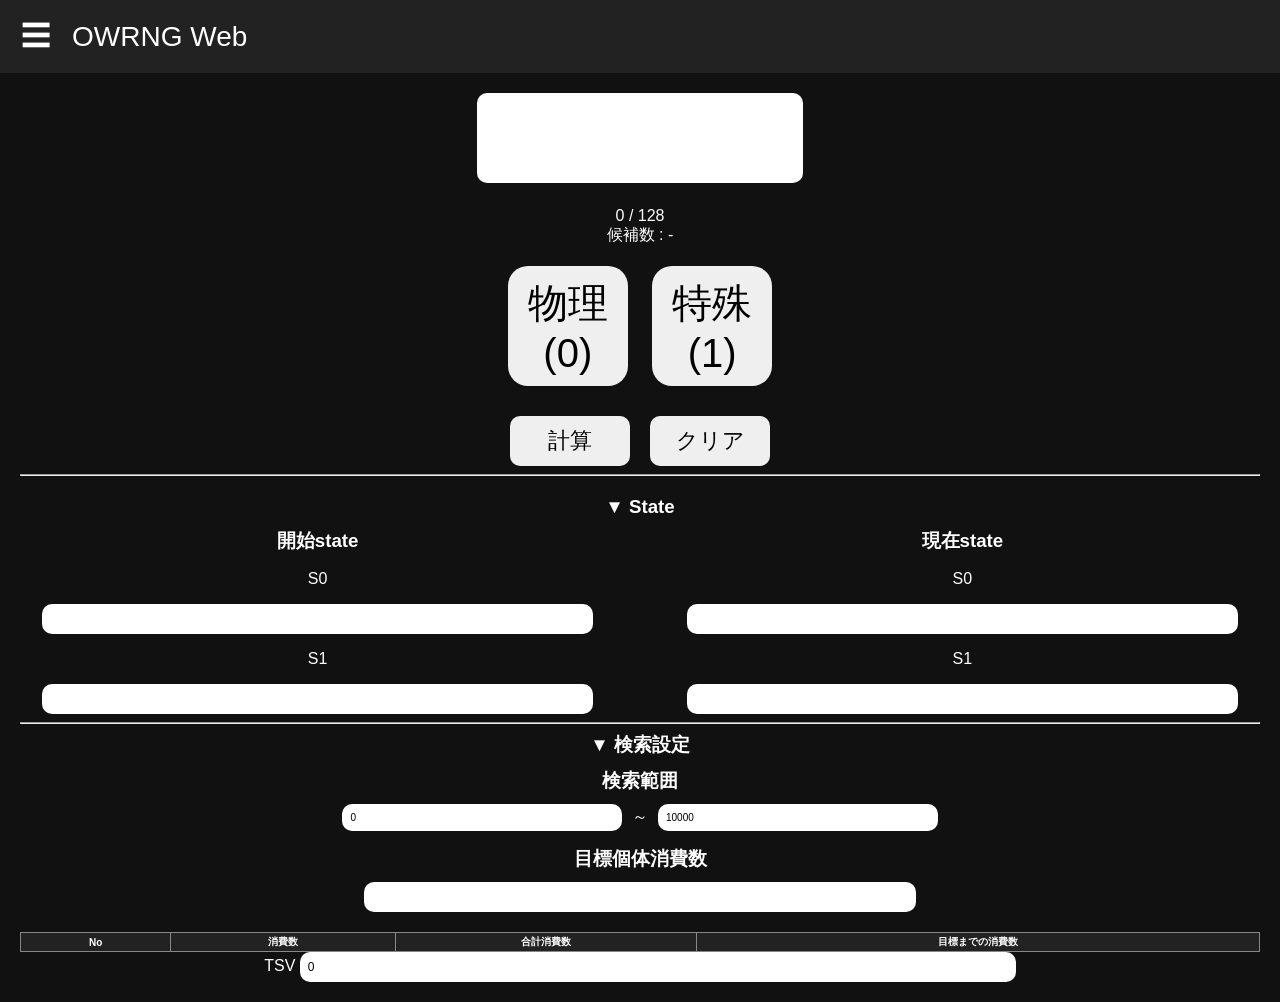
==== index.html @ 02ece43f "Cleanup" ====
<!DOCTYPE html>
<html lang="ja">
<head>
<meta charset="UTF-8">
<meta name="viewport" content="width=device-width, initial-scale=1.0, maximum-scale=1.0, user-scalable=no">
<title>OWRNG Web</title>

<link rel="stylesheet" href="style.css">
</head>
<body>

<header>
<button id="menuButton" onclick="toggleMenu()">☰</button>
OWRNG Web
</header>

<div id="menu">
<button onclick="showPage('seedPage')">Seed計算</button>
<button onclick="showPage('tsvPage')">TSV計算</button>
</div>
<div id="overlay"
onclick="closeMenu()">
</div>
 
<div id="seedPage" class="page active">

<textarea
 id="bitsInput"
 inputmode="numeric"
 autocomplete="off"
 autocorrect="off"
 autocapitalize="off"
 spellcheck="false"
 oninput="checkAutoCalculate()">
</textarea>

<div class="statusBar">

<div id="counter">
    0 / 128
</div>

<div id="currentResult">
候補数 : -
</div>

</div>

<div class="bitButtons">
<button onclick="appendBit('0')">物理(0)</button>
<button onclick="appendBit('1')">特殊(1)</button>
</div>

<div class="topButtons">

<button
 class="actionButton"
 onclick="calculate()">
計算
</button>

<button class="actionButton"
onclick="clearAll()">
クリア
</button>

</div>

<hr>

<div class="stateArea">

<div style="width:100%;">

<h3
 onclick="toggleStateSection()"
 id="stateTitle"
>
▼ State
</h3>

<div id="stateSection">

    <div class="stateBox">
<h3>開始state</h3>

<p>S0</p>
<input id="startS0">

<p>S1</p>
<input id="startS1">
</div>

<div class="stateBox">
<h3>現在state</h3>

<p>S0</p>
<input id="currentS0">

<p>S1</p>
<input id="currentS1">
        
</div> 

</div>

</div>

</div>

<hr>

<div id="motionResult"></div>

<h3
 onclick="toggleSearchSection()"
 id="searchTitle"
>
▼ 検索設定
</h3>

<div id="searchSection">

<div class="searchArea">

<div class="searchBox">

<h3>検索範囲</h3>

<div class="rangeRow">

<input id="rangeMin" value="0">

～

<input id="rangeMax" value="10000">

</div>

</div>

</div>

<div class="searchBox">

<h3>目標個体消費数</h3>

<input id="targetAdvance">

</div>

</div>







<div id="motionResult"></div>

<table id="consumeTable">

<tr>
<th style="width:12%">No</th>
<th style="width:18%">消費数</th>
<th style="width:24%">合計消費数</th>
<th style="width:45%">目標までの消費数</th>
</tr>

<tbody id="consumeBody">
</tbody>

</table>

<div id="tsvPage" class="page">
<h2>TSV計算</h2>
<p>TID</p>
<input id="tid">
<p>SID</p>
<input id="sid">
<br>
<button class="actionButton" onclick="calculateTSV()">TSV計算</button>
<div id="tsvResult">結果がここに表示されます</div>
</div>



<script src="script.js"></script>

</body>
</html>

TSV
<input
 id="tsv"
 type="number"
 value="0"
 min="0"
 max="4095"
>
---- style.css ----
html,body{
margin:0;
background:#111;
color:white;
font-family:sans-serif;
text-align:center;
touch-action:manipulation;
}
header{
background:#222;
padding:15px;
font-size:28px;
display:flex;
align-items:center;
}
#menuButton{
font-size:30px;
background:none;
border:none;
color:white;
margin-right:15px;
touch-action:manipulation;
}
#menu{
position:fixed;
top:0;
left:-250px;
width:250px;
height:100%;
background:#222;
transition:.3s;
padding-top:70px;
z-index:10; 
}
 #overlay{
position:fixed;
top:0;
left:0;
width:100%;
height:100%;
background:rgba(0,0,0,.4);
display:none;
z-index:5;
}
#menu button{
width:100%;
padding:20px;
font-size:22px;
border:none;
background:none;
color:white;
text-align:left;
touch-action:manipulation;
}
.page{display:none;padding:20px}
.active{display:block}

#bitsInput{
width:34ch;
height:90px;
padding:4px;
font-family:monospace;
font-size:16px;
line-height:1.2;
white-space:pre;
overflow:auto;
resize:none;
border:none;
border-radius:10px;
box-sizing:border-box;
}

button{
touch-action:manipulation;
}

.bitButtons button{
width:120px;
height:120px;
font-size:40px;
margin:10px;
border:none;
border-radius:20px;
}

.actionButton{
 width:120px;
 height:50px;
 font-size:22px;
 border:none;
 border-radius:10px;
}

input{
 width:90%;
 max-width:700px;
 padding:8px;
 font-size:12px;
 border:none;
 border-radius:10px;
}

#counter,#result,#tsvResult{
margin-top:20px;
font-size:24px;
}

.topButtons{
 display:flex;
 justify-content:center;
 gap:20px;
 margin-top:20px;
}

.stateArea{
display:flex;
justify-content:space-between;
gap:20px;
margin-top:20px;
}

.stateBox{
width:48%;
}

#stateSection{
 display:flex;
 justify-content:space-between;
}

.searchArea{
 margin-top:10px;
}

.searchBox{
 width:48%;
 margin:0 auto 15px auto;
}

#consumeTable{
width:100%;
margin-top:20px;
border-collapse:collapse;
}

#consumeTable th,
#consumeTable td{
border:1px solid #888;
padding:8px;
text-align:center;
}

#consumeBody tr:nth-child(odd){
background:white;
color:black;
}

#consumeBody tr:nth-child(even){
background:#fff8dc;
color:black;
}

#consumeTable th{
background:#222;
}

.stateBox input{
font-size:12px;
padding:8px;
}

.statusBar{
 text-align:center;
 margin-bottom:10px;
}

#counter{
 font-size:16px;
}

#currentResult{
 font-size:16px;
}

.rangeRow{
 display:flex;
 justify-content:center;
 align-items:center;
 gap:10px;
 margin-top:8px;
}

#rangeMin,
#rangeMax{
 font-size:10px;
}

h3{
 margin-top:0;
 margin-bottom:10px;
}

#consumeTable{
 width:100%;
}

#consumeTable th,
#consumeTable td{
 padding:2px;
 font-size:10px;
}


@media (max-width: 600px){

 #consumeTable th,
 #consumeTable td{
  padding:2px;
  font-size:10px;
 }

}
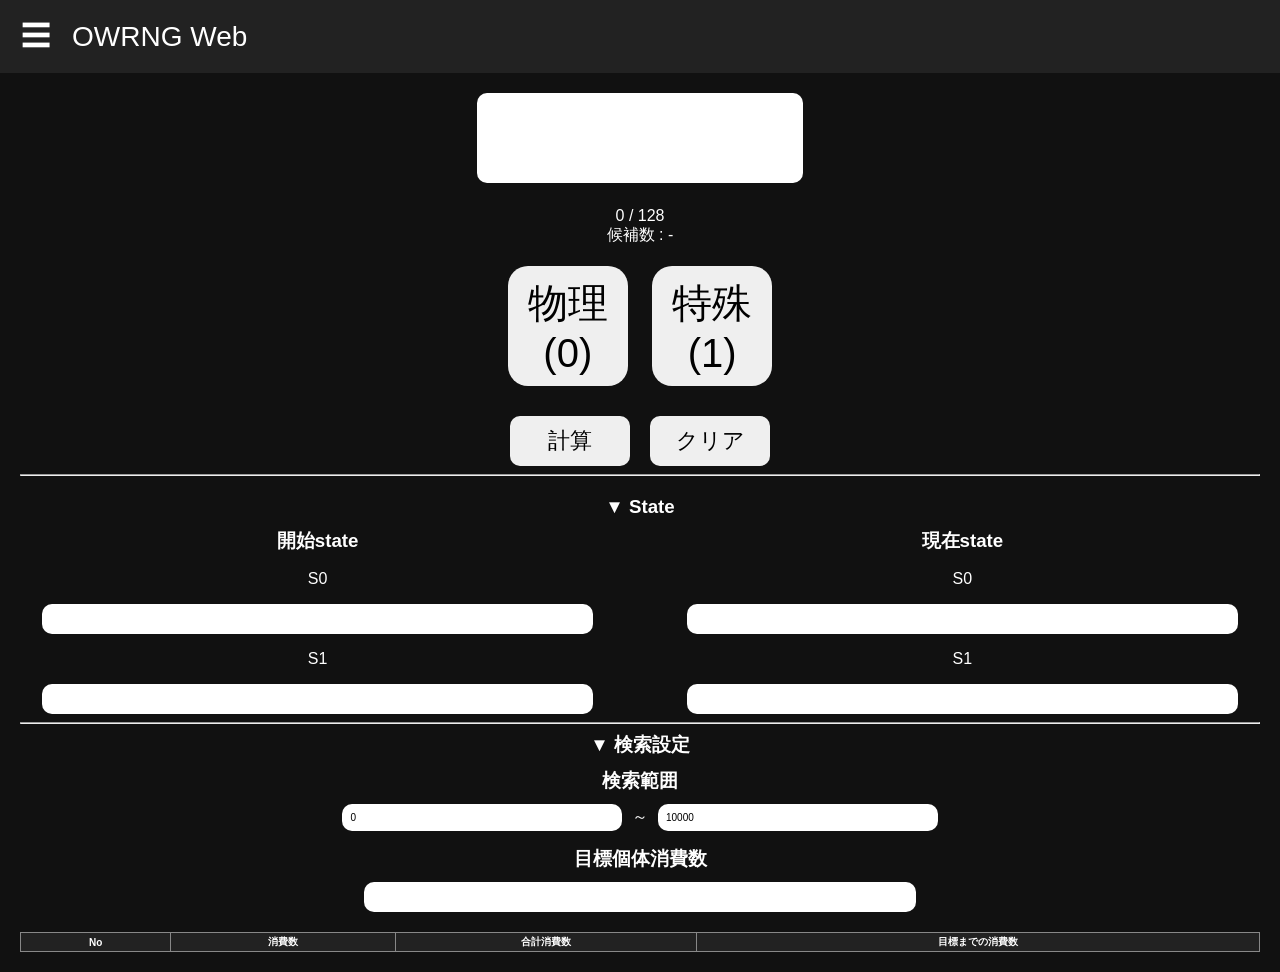
==== commit f9953f37: "Cleanup" ====
--- a/index.html
+++ b/index.html
@@ -18,6 +18,7 @@
 <div id="menu">
 <button onclick="showPage('seedPage')">Seed計算</button>
 <button onclick="showPage('tsvPage')">TSV計算</button>
+<button onclick="showPage('searchpage')">個体検索</button>
 </div>
 <div id="overlay"
 onclick="closeMenu()">
@@ -174,6 +175,8 @@
 
 </table>
 
+</div>
+
 <div id="tsvPage" class="page">
 <h2>TSV計算</h2>
 <p>TID</p>
@@ -185,12 +188,9 @@
 <div id="tsvResult">結果がここに表示されます</div>
 </div>
 
-
-
-<script src="script.js"></script>
-
-</body>
-</html>
+<div id="searchpage" class="page">
+
+<h2>個体検索</h2>
 
 TSV
 <input
@@ -199,4 +199,317 @@
  value="0"
  min="0"
  max="4095"
->+>
+
+<p>
+<input
+ type="checkbox"
+ id="shinyCharm"
+>
+光るお守り
+</p>
+
+<p>
+<input
+ type="checkbox"
+ id="markCharm"
+>
+証のお守り
+</p>
+
+<p>S0</p>
+<input id="searchS0">
+
+<p>S1</p>
+<input id="searchS1">
+
+<p>検索範囲</p>
+
+<input id="searchRangeMin" value="0">
+
+～
+
+<input id="searchRangeMax" value="10000">
+
+<button onclick="searchPokemon()">
+個体検索
+</button>
+
+<p>特性</p>
+
+<select id="abilityFilter">
+<option value="">-</option>
+<option value="0">特性1</option>
+<option value="1">特性2</option>
+</select>
+
+<p>性別</p>
+
+<select id="genderFilter">
+
+<option value="">
+-
+</option>
+
+<option value="0">
+♂
+</option>
+
+<option value="1">
+♀
+</option>
+
+</select>
+
+<p>色違い</p>
+
+<select id="shinyFilter">
+
+<option value="">
+-
+</option>
+
+<option value="1">
+◆
+</option>
+
+<option value="2">
+★
+</option>
+
+<option value="3">
+◆/★
+</option>
+
+</select>
+
+<p>あかし</p>
+
+<select id="markFilter">
+
+<option value="">
+-
+</option>
+
+<option value="みたことのない">
+みたことのない
+</option>
+
+<option value="ときどきみる">
+ときどきみる
+</option>
+
+<option value="どんてん">
+どんてん
+</option>
+
+<option value="あめふり">
+あめふり
+</option>
+
+<option value="こうせつ">
+こうせつ
+</option>
+
+<option value="ごうせつ">
+ごうせつ
+</option>
+
+<option value="のうむ">
+のうむ
+</option>
+
+<option value="さじん">
+さじん
+</option>
+
+<option value="いかづち">
+いかづち
+</option>
+
+<option value="かんそう">
+かんそう
+</option>
+
+<option value="時間帯">
+時間帯
+</option>
+
+<option value="つりあげられた">
+つりあげられた
+</option>
+
+<option value="わんぱく">
+わんぱく
+</option>
+
+<option value="のうてんき">
+のうてんき
+</option>
+
+<option value="きんちょう">
+きんちょう
+</option>
+
+<option value="きたい">
+きたい
+</option>
+
+<option value="カリスマ">
+カリスマ
+</option>
+
+<option value="れいせい">
+れいせい
+</option>
+
+<option value="じょうねつ">
+じょうねつ
+</option>
+
+<option value="ゆだん">
+ゆだん
+</option>
+
+<option value="たこう">
+たこう
+</option>
+
+<option value="ふんぬ">
+ふんぬ
+</option>
+
+<option value="びしょう">
+びしょう
+</option>
+
+<option value="ひそう">
+ひそう
+</option>
+
+<option value="かいちょう">
+かいちょう
+</option>
+
+<option value="げきはつ">
+げきはつ
+</option>
+
+<option value="りせい">
+りせい
+</option>
+
+<option value="ほんのう">
+ほんのう
+</option>
+
+<option value="こうかつ">
+こうかつ
+</option>
+
+<option value="こわもて">
+こわもて
+</option>
+
+<option value="やさがた">
+やさがた
+</option>
+
+<option value="どうよう">
+どうよう
+</option>
+
+<option value="こうよう">
+こうよう
+</option>
+
+<option value="けんたい">
+けんたい
+</option>
+
+<option value="じしん">
+じしん
+</option>
+
+<option value="ふしん">
+ふしん
+</option>
+
+<option value="ぼくとつ">
+ぼくとつ
+</option>
+
+<option value="ふじゅん">
+ふじゅん
+</option>
+
+<option value="げんき">
+げんき
+</option>
+
+<option value="ふちょう">
+ふちょう
+</option>
+
+</select>
+
+<p>個体値</p>
+
+H <input id="ivH" value="">
+A <input id="ivA" value="">
+B <input id="ivB" value="">
+C <input id="ivC" value="">
+D <input id="ivD" value="">
+S <input id="ivS" value="">
+
+<div id="searchResult"></div>
+
+<p>性格</p>
+
+<select id="natureFilter">
+
+<option value="">-</option>
+
+<option value="さみしがり">さみしがり</option>
+<option value="いじっぱり">いじっぱり</option>
+<option value="やんちゃ">やんちゃ</option>
+<option value="ゆうかん">ゆうかん</option>
+
+<option value="ずぶとい">ずぶとい</option>
+<option value="わんぱく">わんぱく</option>
+<option value="のうてんき">のうてんき</option>
+<option value="のんき">のんき</option>
+
+<option value="ひかえめ">ひかえめ</option>
+<option value="おっとり">おっとり</option>
+<option value="うっかりや">うっかりや</option>
+<option value="れいせい">れいせい</option>
+
+<option value="おだやか">おだやか</option>
+<option value="おとなしい">おとなしい</option>
+<option value="しんちょう">しんちょう</option>
+<option value="なまいき">なまいき</option>
+
+<option value="おくびょう">おくびょう</option>
+<option value="せっかち">せっかち</option>
+<option value="ようき">ようき</option>
+<option value="むじゃき">むじゃき</option>
+
+<option value="てれや">てれや</option>
+<option value="がんばりや">がんばりや</option>
+<option value="すなお">すなお</option>
+<option value="きまぐれ">きまぐれ</option>
+<option value="まじめ">まじめ</option>
+
+</select>
+
+</select>
+
+</div>
+
+<script src="script.js"></script>
+
+</body>
+</html>
+
+
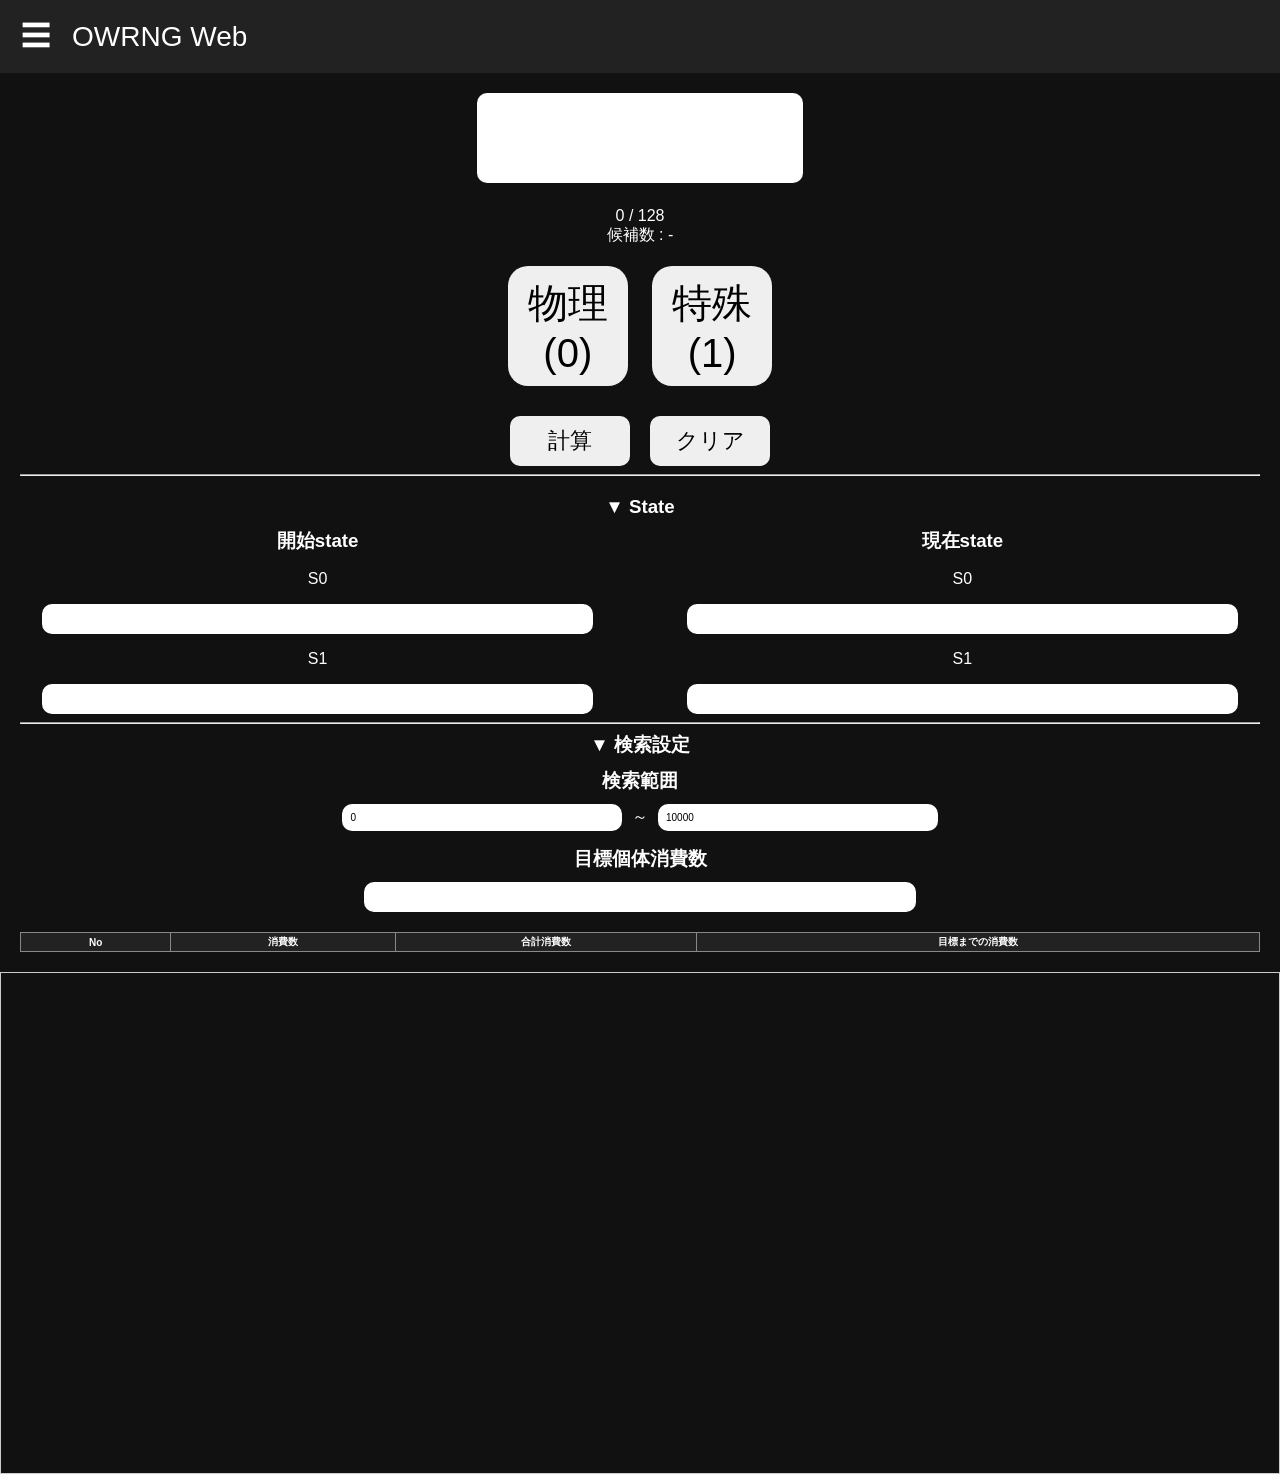
==== commit b6a9a108: "update" ====
--- a/index.html
+++ b/index.html
@@ -192,6 +192,8 @@
 
 <h2>個体検索</h2>
 
+
+<div class="topRow">
 TSV
 <input
  id="tsv"
@@ -216,253 +218,154 @@
 >
 証のお守り
 </p>
-
-<p>S0</p>
-<input id="searchS0">
-
-<p>S1</p>
-<input id="searchS1">
-
-<p>検索範囲</p>
-
-<input id="searchRangeMin" value="0">
-
-～
-
-<input id="searchRangeMax" value="10000">
-
-<button onclick="searchPokemon()">
-個体検索
-</button>
-
-<p>特性</p>
-
-<select id="abilityFilter">
+</div>
+
+<div class="encounterRow">
+
+<div class="leftEncounter">
+
+<p>分類</p>
+
+<select id="categoryFilter">
+
+<option value="daily" selected>
+日替わりシンボル
+</option>
+
+<option value="symbol">
+ランダムシンボル
+</option>
+
+<option value="grass">
+草むら
+</option>
+
+</select>
+
+<p>種族</p>
+
+<select id="speciesFilter">
 <option value="">-</option>
-<option value="0">特性1</option>
-<option value="1">特性2</option>
-</select>
-
-<p>性別</p>
-
-<select id="genderFilter">
-
-<option value="">
--
-</option>
-
-<option value="0">
-♂
-</option>
-
-<option value="1">
-♀
-</option>
-
-</select>
-
-<p>色違い</p>
-
-<select id="shinyFilter">
-
-<option value="">
--
-</option>
-
-<option value="1">
-◆
-</option>
-
-<option value="2">
-★
-</option>
-
-<option value="3">
-◆/★
-</option>
-
-</select>
-
-<p>あかし</p>
-
-<select id="markFilter">
-
-<option value="">
--
-</option>
-
-<option value="みたことのない">
-みたことのない
-</option>
-
-<option value="ときどきみる">
-ときどきみる
-</option>
-
-<option value="どんてん">
-どんてん
-</option>
-
-<option value="あめふり">
-あめふり
-</option>
-
-<option value="こうせつ">
-こうせつ
-</option>
-
-<option value="ごうせつ">
-ごうせつ
-</option>
-
-<option value="のうむ">
-のうむ
-</option>
-
-<option value="さじん">
-さじん
-</option>
-
-<option value="いかづち">
-いかづち
-</option>
-
-<option value="かんそう">
-かんそう
-</option>
-
-<option value="時間帯">
-時間帯
-</option>
-
-<option value="つりあげられた">
-つりあげられた
-</option>
-
-<option value="わんぱく">
-わんぱく
-</option>
-
-<option value="のうてんき">
-のうてんき
-</option>
-
-<option value="きんちょう">
-きんちょう
-</option>
-
-<option value="きたい">
-きたい
-</option>
-
-<option value="カリスマ">
-カリスマ
-</option>
-
-<option value="れいせい">
-れいせい
-</option>
-
-<option value="じょうねつ">
-じょうねつ
-</option>
-
-<option value="ゆだん">
-ゆだん
-</option>
-
-<option value="たこう">
-たこう
-</option>
-
-<option value="ふんぬ">
-ふんぬ
-</option>
-
-<option value="びしょう">
-びしょう
-</option>
-
-<option value="ひそう">
-ひそう
-</option>
-
-<option value="かいちょう">
-かいちょう
-</option>
-
-<option value="げきはつ">
-げきはつ
-</option>
-
-<option value="りせい">
-りせい
-</option>
-
-<option value="ほんのう">
-ほんのう
-</option>
-
-<option value="こうかつ">
-こうかつ
-</option>
-
-<option value="こわもて">
-こわもて
-</option>
-
-<option value="やさがた">
-やさがた
-</option>
-
-<option value="どうよう">
-どうよう
-</option>
-
-<option value="こうよう">
-こうよう
-</option>
-
-<option value="けんたい">
-けんたい
-</option>
-
-<option value="じしん">
-じしん
-</option>
-
-<option value="ふしん">
-ふしん
-</option>
-
-<option value="ぼくとつ">
-ぼくとつ
-</option>
-
-<option value="ふじゅん">
-ふじゅん
-</option>
-
-<option value="げんき">
-げんき
-</option>
-
-<option value="ふちょう">
-ふちょう
-</option>
-
-</select>
-
+</select>
+
+
+ <div id="speciesSuggestions"></div>
+
+   <p>時間帯</p>
+
+   <select id="timeFilter">
+   
+   <option value="朝(6:00~8:59)" selected>
+　 朝(6:00~8:59)
+   </option>
+
+   <option value="昼(9:00~18:59)">
+　 昼(9:00~18:59)
+   </option>
+
+   <option value="夕方(19:00~19:59)">
+　 夕方(19:00~19:59)
+   </option>
+
+　 <option value="夜(20:00~5:59)">
+　 夜(20:00~5:59)
+   </option>
+
+   </select>
+
+   </div>
+
+   <div class="rightEncounter">
+
+<p>生息地</p>
+
+<select id="areaFilter">
+<option value="">-</option>
+</select>
+
+<p>Lv</p>
+
+ <div>
+ <input
+  id="lvMin"
+  type="number"
+  min="1"
+  max="100"
+  >
+
+  ~
+
+  <input
+   id="lvMax"
+   type="number"
+   min="1"
+   max="100"
+   >
+   </div>
+
+   <p>天候</p>
+
+   <select id="weatherFilter">
+   <option value=""></option>
+   -
+   </option>
+
+   <option value="晴れ" selected>
+    晴れ
+</option>
+
+<option value="曇り">
+曇り
+</option>
+
+<option value="雨">
+雨
+</option>
+
+<option value="雷雨">
+雷雨
+</option>
+
+<option value="雪">
+雪
+</option>
+
+<option value="吹雪">
+吹雪
+</option>
+
+<option value="砂嵐">
+砂嵐
+</option>
+
+<option value="霧">
+霧
+</option>
+
+</select>
+
+</div>
+
+</div>
+
+<div class="ivFilterArea">
+
+<div class="ivColumn filterStart">
+   
 <p>個体値</p>
 
-H <input id="ivH" value="">
-A <input id="ivA" value="">
-B <input id="ivB" value="">
-C <input id="ivC" value="">
-D <input id="ivD" value="">
-S <input id="ivS" value="">
-
-<div id="searchResult"></div>
+<div>H <input id="ivHMin" value="0"> ~ <input id="ivHMax" value="31"></div>
+<div>A <input id="ivAMin" value="0"> ~ <input id="ivAMax" value="31"></div>
+<div>B <input id="ivBMin" value="0"> ~ <input id="ivBMax" value="31"></div>
+<div>C <input id="ivCMin" value="0"> ~ <input id="ivCMax" value="31"></div>
+<div>D <input id="ivDMin" value="0"> ~ <input id="ivDMax" value="31"></div>
+<div>S <input id="ivSMin" value="0"> ~ <input id="ivSMax" value="31"></div>
+
+</div>
+
+<div class="filterColumn">
+
+<div class="filterStart">
 
 <p>性格</p>
 
@@ -503,10 +406,261 @@
 
 </select>
 
-</select>
-
-</div>
-
+<p>特性</p>
+
+<select id="abilityFilter">
+<option value="">-</option>
+<option value="0">特性1</option>
+<option value="1">特性2</option>
+</select>
+
+<p>性別</p>
+
+<select id="genderFilter">
+
+<option value="">
+-
+</option>
+
+<option value="0">
+♂
+</option>
+
+<option value="1">
+♀
+</option>
+
+</select>
+
+<p>あかし</p>
+
+<select id="markFilter">
+
+<option value="">
+-
+</option>
+
+<option value="みたことのない">
+みたことのない
+</option>
+
+<option value="ときどきみる">
+ときどきみる
+</option>
+
+<option value="どんてん">
+どんてん
+</option>
+
+<option value="あめふり">
+あめふり
+</option>
+
+<option value="こうせつ">
+こうせつ
+</option>
+
+<option value="ごうせつ">
+ごうせつ
+</option>
+
+<option value="のうむ">
+のうむ
+</option>
+
+<option value="さじん">
+さじん
+</option>
+
+<option value="いかづち">
+いかづち
+</option>
+
+<option value="かんそう">
+かんそう
+</option>
+
+<option value="時間帯">
+時間帯
+</option>
+
+<option value="つりあげられた">
+つりあげられた
+</option>
+
+<option value="わんぱく">
+わんぱく
+</option>
+
+<option value="のうてんき">
+のうてんき
+</option>
+
+<option value="きんちょう">
+きんちょう
+</option>
+
+<option value="きたい">
+きたい
+</option>
+
+<option value="カリスマ">
+カリスマ
+</option>
+
+<option value="れいせい">
+れいせい
+</option>
+
+<option value="じょうねつ">
+じょうねつ
+</option>
+
+<option value="ゆだん">
+ゆだん
+</option>
+
+<option value="たこう">
+たこう
+</option>
+
+<option value="ふんぬ">
+ふんぬ
+</option>
+
+<option value="びしょう">
+びしょう
+</option>
+
+<option value="ひそう">
+ひそう
+</option>
+
+<option value="かいちょう">
+かいちょう
+</option>
+
+<option value="げきはつ">
+げきはつ
+</option>
+
+<option value="りせい">
+りせい
+</option>
+
+<option value="ほんのう">
+ほんのう
+</option>
+
+<option value="こうかつ">
+こうかつ
+</option>
+
+<option value="こわもて">
+こわもて
+</option>
+
+<option value="やさがた">
+やさがた
+</option>
+
+<option value="どうよう">
+どうよう
+</option>
+
+<option value="こうよう">
+こうよう
+</option>
+
+<option value="けんたい">
+けんたい
+</option>
+
+<option value="じしん">
+じしん
+</option>
+
+<option value="ふしん">
+ふしん
+</option>
+
+<option value="ぼくとつ">
+ぼくとつ
+</option>
+
+<option value="ふじゅん">
+ふじゅん
+</option>
+
+<option value="げんき">
+げんき
+</option>
+
+<option value="ふちょう">
+ふちょう
+</option>
+
+</select>
+
+<p>色違い</p>
+
+<select id="shinyFilter">
+
+<option value="">
+-
+</option>
+
+<option value="1">
+◆
+</option>
+
+<option value="2">
+★
+</option>
+
+<option value="3">
+◆/★
+</option>
+
+</select>
+
+</div>
+
+</div>
+
+</div>
+
+<div class="pokemonSearchBox">
+<p>S0</p>
+<input id="searchS0">
+
+<p>S1</p>
+<input id="searchS1">
+
+<p>検索範囲</p>
+
+<div class="rangeRow">
+
+<input id="searchRangeMin" value="0">
+
+～
+
+<input id="searchRangeMax" value="10000">
+
+</div>
+
+<button onclick="searchPokemon()">
+個体検索
+</button>
+</div>
+
+</div>
+
+</div>
+
+<div id="searchResult"></div>
+
+<script src="wildData.js"></script>
 <script src="script.js"></script>
 
 </body>
--- a/style.css
+++ b/style.css
@@ -134,7 +134,7 @@
 
 .searchBox{
  width:48%;
- margin:0 auto 15px auto;
+ margin: 0 auto 15px auto;
 }
 
 #consumeTable{
@@ -221,7 +221,175 @@
 
 }
 
-
-
-
-
+#searchResult{
+
+ height: 500px;
+
+ overflow-y: auto;
+
+ border: 1px solid #ccc;
+
+}
+
+.ivColumn{
+ display:flex;
+ flex-direction:column;   
+ align-items:center;
+}
+
+.filterColumn{
+ display:flex;
+ flex-direction:column;
+ align-items:center;
+}
+
+.ivColumn input{
+width:36px;
+
+}   
+
+.filterColumn select{
+    width:180px;
+}
+
+.filterColumn p{
+    margin:0 0 5px 0;
+}
+
+.ivColumn input{
+ width:40px;
+ height:20px;
+ text-align:center;   
+}
+
+.ivColumn div{
+margin-bottom:8px;
+white-space:nowrap
+}
+
+.pokemonCard{
+    border-bottom:1px dashed #666;
+    padding:12px 16px;
+
+    display:flex;
+    flex-direction:column;
+    gap:8px;
+    color: black;
+}
+
+
+
+.frameRow{
+    font-weight:bold;
+}
+
+.nameRow{
+    display:flex;
+    gap:20px;
+}
+
+.ivRow{
+    display:flex;
+    align-items:center;
+    gap:10px;
+}
+
+.extraRow{
+    display:flex;
+    justify-content:space-between;
+}
+
+@media (max-width:768px){
+
+    .nameRow{
+        gap:10px;
+    }
+
+}
+
+.ivColumn p,
+.filterColumn p{
+    margin:0 0 10px 0;
+    height:40px;
+    display:flex;
+    align-items: center;
+
+}
+
+.topRow{
+    display: flex;
+    align-items: center;
+    justify-content: center;
+    gap: 12px;
+    flex-wrap: wrap;
+}
+
+.topRow p{
+    margin: 0;
+}
+
+#tsv{
+    width: 60px;
+    text-align: center;
+}
+
+.pokemonCard:nth-child(odd){
+    background-color: #fff3e0;
+}
+
+.pokemonCard:nth-child(even){
+    background-color: white;
+}
+
+.squareShiny{
+    background-color:#bddef1 !important;
+}
+
+.starShiny{
+    background-color: #03acfa !important;
+}
+
+.ivFilterArea{
+    display: flex;
+    justify-content: center;
+    align-items: flex-start;
+    gap: 80px;
+}
+
+.leftEncounter,
+.rightEncounter{
+    width:220px;
+}
+
+.encounterRow{
+    display: flex;
+    justify-content: center;
+    align-items: flex-start;
+    gap: 80px;
+
+}
+
+#categoryFilter,
+#areaFilter,
+#speciesFilter,
+#timeFilter,
+#weatherFilter{
+    width: 180px;
+}
+
+#lvMin,
+#lvMax{
+    width: 60px;
+}
+
+.ivColumn,
+.filterColumn{
+    width:220px;
+}
+
+.filterStart{
+    margin-top:40px;
+    display:flex;
+    flex-direction:column;
+    align-items:center;
+}
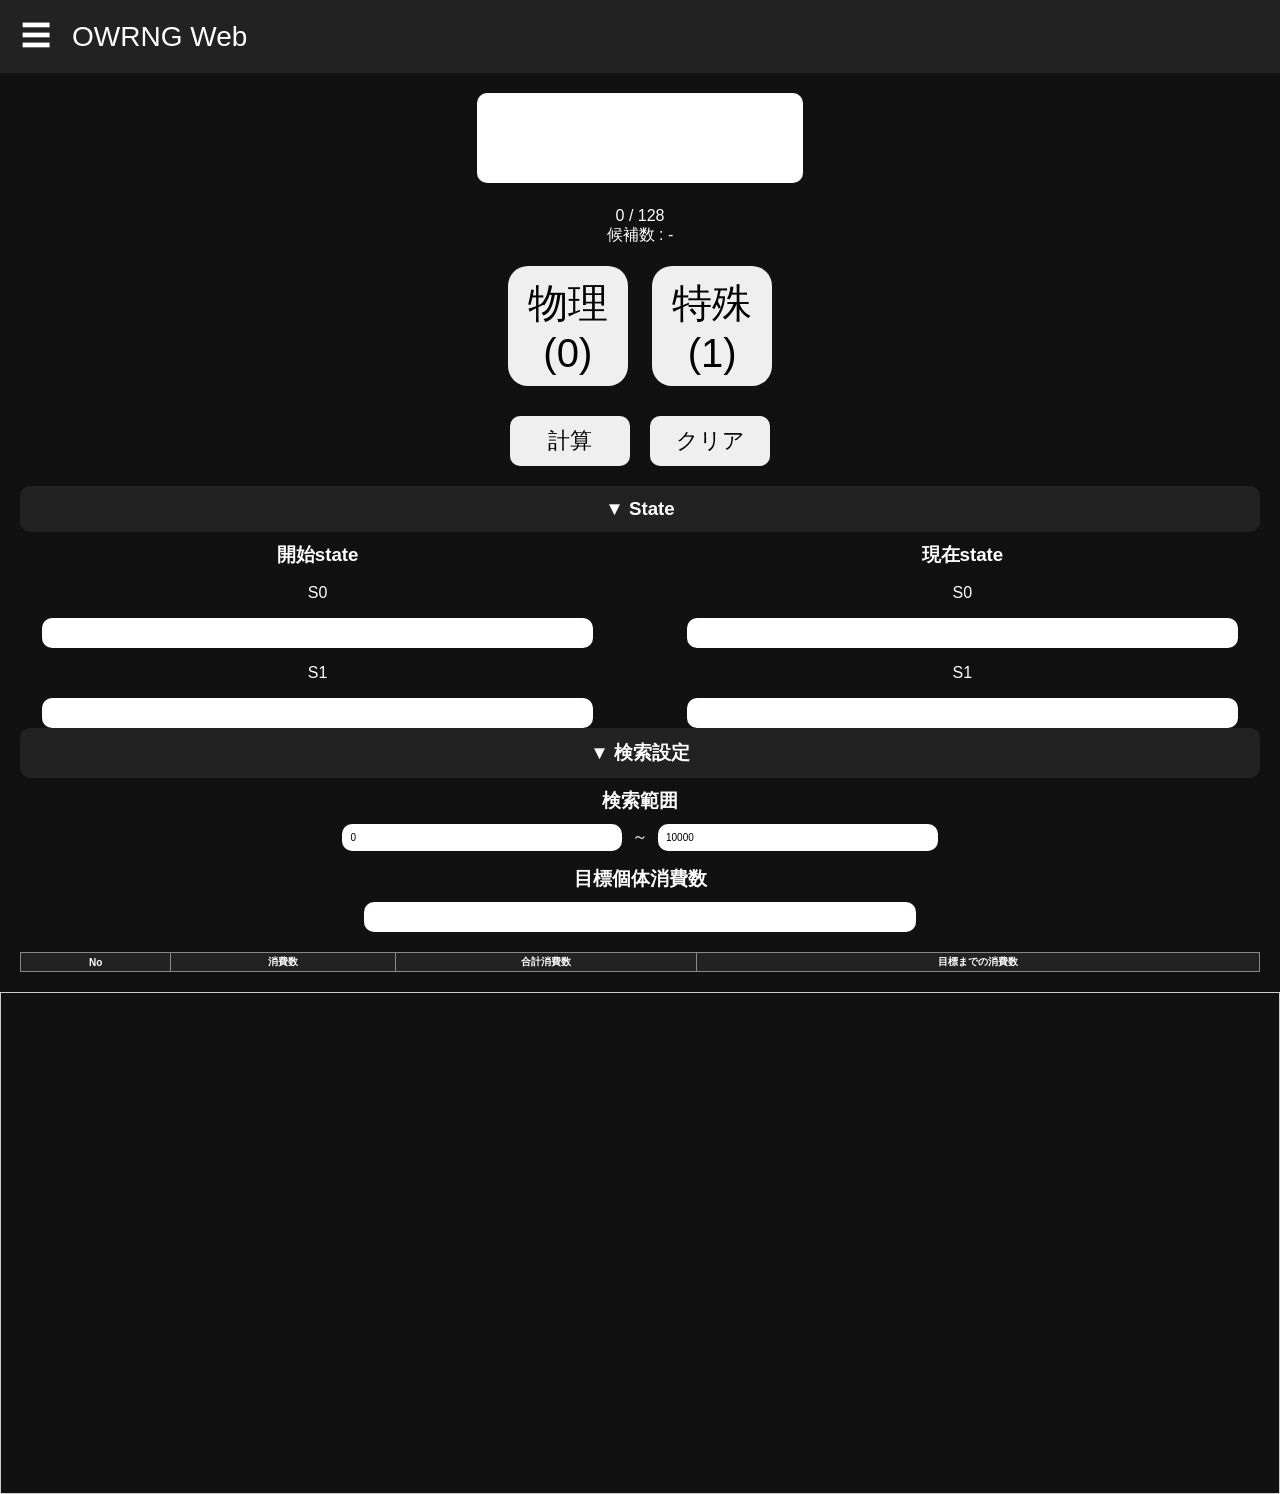
==== commit eccd0e60: "update" ====
--- a/index.html
+++ b/index.html
@@ -68,8 +68,6 @@
 
 </div>
 
-<hr>
-
 <div class="stateArea">
 
 <div style="width:100%;">
@@ -109,8 +107,6 @@
 </div>
 
 </div>
-
-<hr>
 
 <div id="motionResult"></div>
 
@@ -220,6 +216,9 @@
 </p>
 </div>
 
+<details open>
+<summary>出現条件</summary>
+
 <div class="encounterRow">
 
 <div class="leftEncounter">
@@ -285,7 +284,8 @@
 
 <p>Lv</p>
 
- <div>
+<div class="lvRow">
+
  <input
   id="lvMin"
   type="number"
@@ -301,52 +301,24 @@
    min="1"
    max="100"
    >
+   
    </div>
 
    <p>天候</p>
 
    <select id="weatherFilter">
-   <option value=""></option>
-   -
-   </option>
-
-   <option value="晴れ" selected>
-    晴れ
-</option>
-
-<option value="曇り">
-曇り
-</option>
-
-<option value="雨">
-雨
-</option>
-
-<option value="雷雨">
-雷雨
-</option>
-
-<option value="雪">
-雪
-</option>
-
-<option value="吹雪">
-吹雪
-</option>
-
-<option value="砂嵐">
-砂嵐
-</option>
-
-<option value="霧">
-霧
-</option>
-
-</select>
-
-</div>
-
-</div>
+   <option value="">‐</option>
+  
+</select>
+
+</div>
+
+</div>
+
+</details>
+
+<details open>
+<summary>個体条件</summary>    
 
 <div class="ivFilterArea">
 
@@ -630,7 +602,14 @@
 
 </div>
 
+</details>
+
+<details open>
+
+<summary>seed条件</summary>
+
 <div class="pokemonSearchBox">
+開始state
 <p>S0</p>
 <input id="searchS0">
 
@@ -650,13 +629,20 @@
 </div>
 
 <button onclick="searchPokemon()">
-個体検索
+ 計算 
 </button>
-</div>
-
-</div>
-
-</div>
+
+<button onclick="clearFilters()">
+クリア
+</button>
+
+</div>
+
+</div>
+
+</div>
+
+</details>
 
 <div id="searchResult"></div>
 
--- a/style.css
+++ b/style.css
@@ -249,7 +249,9 @@
 }   
 
 .filterColumn select{
-    width:180px;
+    width:140px;
+    max-width: 140px;
+    box-sizing: border-box;
 }
 
 .filterColumn p{
@@ -321,10 +323,20 @@
     align-items: center;
     justify-content: center;
     gap: 12px;
-    flex-wrap: wrap;
+    flex-wrap: nowrap;
 }
 
 .topRow p{
+    margin: 0;
+    display: flex;
+    align-items: center;
+    gap: 6px;
+    white-space: nowrap;
+}
+
+.topRow input[type="checkbox"]{
+    width:20px;
+    height:20px;
     margin: 0;
 }
 
@@ -353,19 +365,19 @@
     display: flex;
     justify-content: center;
     align-items: flex-start;
-    gap: 80px;
+    gap: 1px;
 }
 
 .leftEncounter,
 .rightEncounter{
-    width:220px;
+    width:180px;
 }
 
 .encounterRow{
     display: flex;
     justify-content: center;
     align-items: flex-start;
-    gap: 80px;
+    gap: 20px;
 
 }
 
@@ -374,17 +386,22 @@
 #speciesFilter,
 #timeFilter,
 #weatherFilter{
-    width: 180px;
+    width: 140px;
+}
+
+#weatherFilter{
+    position:relative;
+    top:-5px;
 }
 
 #lvMin,
 #lvMax{
-    width: 60px;
+    width: 45px;
 }
 
 .ivColumn,
 .filterColumn{
-    width:220px;
+    width:200px;
 }
 
 .filterStart{
@@ -392,4 +409,40 @@
     display:flex;
     flex-direction:column;
     align-items:center;
+}
+
+.lvRow{
+    display:flex;
+    justify-content:center;
+    align-items:center;
+    gap:8px;
+    margin-bottom:12px;
+}
+
+.ivColumn >div:nth-last-of-type(n+2){
+    margin-bottom:16px;
+}
+
+details{
+    margin:15px 0;
+}
+
+summary{
+    cursor:pointer;
+    font-size:20px;
+    font-weight:bold;
+    margin-bottom:10px;
+    text-align:center;
+}
+
+details[open] summary{
+    margin-bottom:15px;
+}
+
+summary,
+#searchTitle,
+#stateTitle{
+    background:#222;
+    padding:12px;
+    border-radius:10px;
 }
